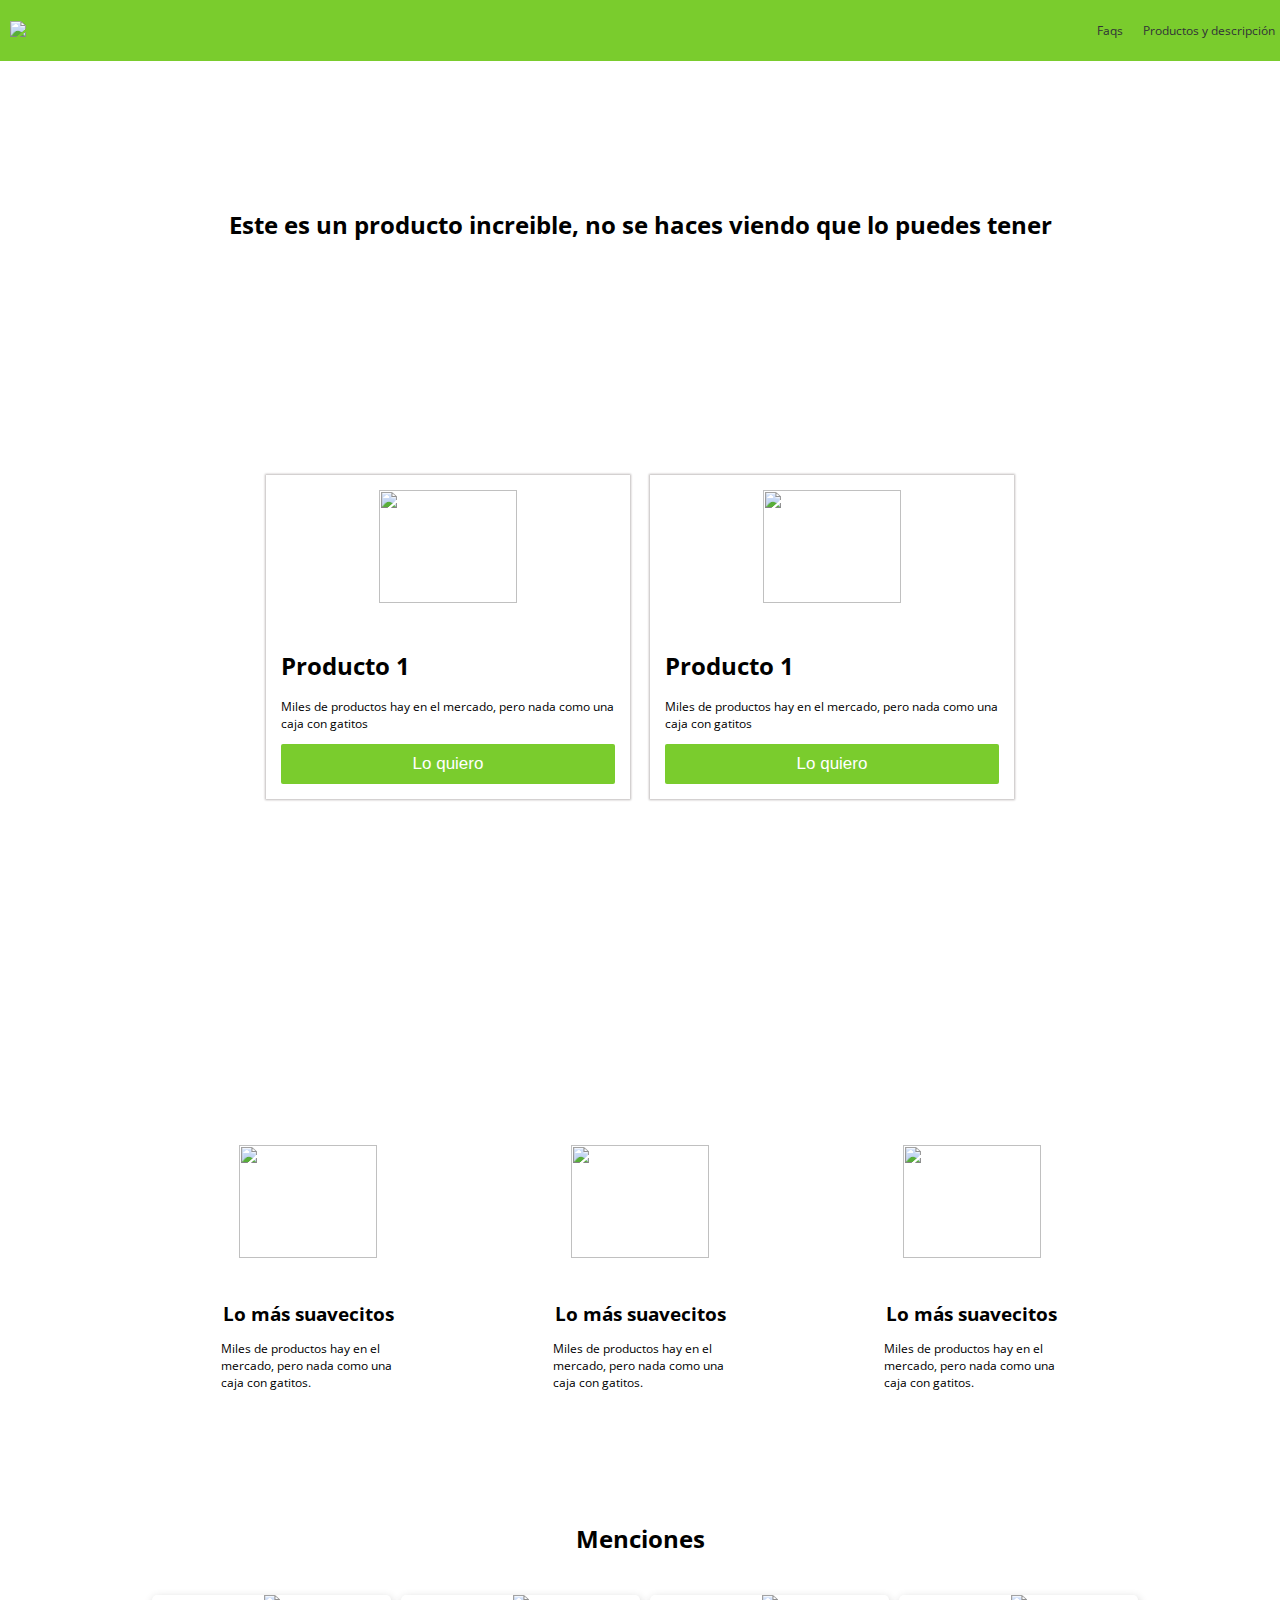
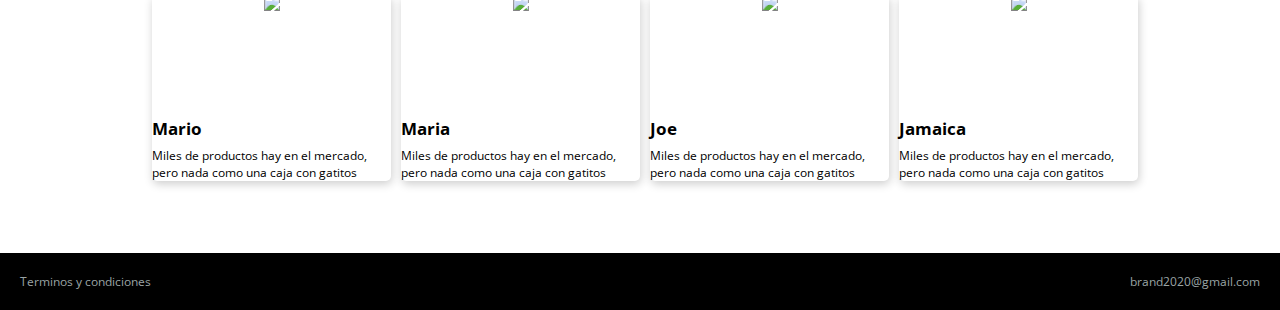
==== index.html @ 768c6e82 "Creamos un footer para mientras" ====
<!DOCTYPE html>
<html lang="es">
<head>
    <meta charset="UTF-8">
    <meta name="viewport" content="width=device-width, initial-scale=1.0">
    <link rel="stylesheet" href="css/estilos.css">
    <title>BRAND</title>
</head>
<body>
<!-- Aqui empieza el navbar -->
    <nav>
        <div class="brand_img">
            <img src="images/logo.png">
        </div>
        <div class="nav_options">
            <ul>
                <li><a href="#">Faqs</a></li>
                <li><a href="#">Productos y descripción</a></li>
            </ul>
        </div>
    </nav>
<!-- Aqui acaba el navbar -->

<!-- Comienza la seccion del main -->
    <div class="main_section">
        <h1>
            Este es un producto increible, no se haces viendo que lo puedes tener
        </h1>
    </div>
<!-- Finaliza la seccion del main -->

    <div class="products">
        <div class="product">
            <div class="content">

                <div class="img_content">
                    <img src="images/box1.png">
                </div>
                
                <H1>Producto 1</H1>
                <p>Miles de productos hay en el mercado, pero nada como una caja con gatitos</p>
                <button href="#" class="main_button">Lo quiero</button>
            </div>
        </div>
        
        <div class="product">
            <div class="content">
                
                <div class="img_content">
                    <img src="images/box2.png">
                </div>
                
                <H1>Producto 1</H1>
                <p>Miles de productos hay en el mercado, pero nada como una caja con gatitos</p>
                <button href="#" class="main_button">Lo quiero</button>
            </div>
        </div>
    </div>

<!-- Comienza la seccion de beneficions -->
    <div class="Tbeneficios">
        <div class="beneficio">
            <div class="contenido">
                <div class="img_content">
                    <img src="images/b1.png">
                </div>
                
                <h1>Lo más suavecitos</h1>
                <p>Miles de productos hay en el mercado, pero nada como una caja con gatitos.</p>

            </div>
        </div>
        <div class="beneficio">
            <div class="contenido">
                <div class="img_content">
                    <img src="images/b2.png">
                </div>

                <h1>Lo más suavecitos</h1>
                <p>Miles de productos hay en el mercado, pero nada como una caja con gatitos.</p>

            </div>
        </div>
        <div class="beneficio">
            <div class="contenido">
                <div class="img_content">
                    <img src="images/b3.png">
                </div>
    
                <h1>Lo más suavecitos</h1>
                <p>Miles de productos hay en el mercado, pero nada como una caja con gatitos.</p>

            </div>
        </div>
    </div>
<!-- Finaliza la seccion de beneficions -->    

<!-- Comienza la seccion de menciones -->
    <h1 class="mencionesTitle">Menciones</h1>
    <div class="menciones">

        <div class="mencion">
            <div class="ContenidoP">
                <div class="imagnes_menciones">
                    <img src="images/p1.png">
                </div>
                <h3>Mario</h3>
                <p>Miles de productos hay en el mercado, pero nada como una caja con gatitos</p>
            </div>
        </div>

        <div class="mencion">
            <div class="ContenidoP">
                <div class="imagnes_menciones">
                    <img src="images/p2.png">
                </div>
                <h3>Maria</h3>
                <p>Miles de productos hay en el mercado, pero nada como una caja con gatitos</p>
            </div>
        </div>

        <div class="mencion">
            <div class="ContenidoP">
                <div class="imagnes_menciones">
                    <img src="images/p3.png">
                </div>
                <h3>Joe</h3>
                <p>Miles de productos hay en el mercado, pero nada como una caja con gatitos</p>
            </div>
        </div>

        <div class="mencion">
            <div class="ContenidoP">
                <div class="imagnes_menciones">
                    <img src="images/p4.png">
                </div>
                <h3>Jamaica</h3>
                <p>Miles de productos hay en el mercado, pero nada como una caja con gatitos</p>
            </div>
        </div>

    </div>
<!-- Finaliza la seccion de menciones -->

    <footer>
        <a href="#">Terminos y condiciones</a>
        <a href="#">brand2020@gmail.com</a>
    </footer>


</body>
</html>
---- css/estilos.css ----
@import url('https://fonts.googleapis.com/css2?family=Open+Sans:wght@400;700&<display=swap');

/* *==================== V A R I A B L E S */
:root{
    --green-color:#7ACC2D;
    --white-color:white;
    --black-color:#313337;
    /* Espaciado */
    --speace:10px;
    /* Tipografia */
    --normal:12px;
    /* Box shadow */
    --box:0px 0px 2px 1px #c1bcbc;
}

html,body{
    padding: 0px;
    margin: 0px;
    font-size: var(--normal);
    font-family: "Open Sans", sans-serif;
}

nav{
    display: flex;
    position:fixed;
    padding: var(--speace);
    background-color: var(--green-color);
    color: white;
    width: 100%;
    justify-content: space-between;
    align-items: center;
}

nav ul{
    display: flex;
}

nav li{
    padding-left: 5px;
    padding-right: 15px;
    list-style: none;
}

nav li a{
    color: var(--black-color);
    text-decoration: none;
}

nav li a:hover{
    color: var(--white-color);
}

.main_section{
    padding: 15%;
    text-align: center;
}

.products{
    background-image: url("../images/curve.png");
    max-height: 80px;
    height: 100px;
    background-size: cover;
    background-position: center top;
    padding: 20%;
    display: flex;
}

.product{
    padding: var(--speace);
    margin-top: -240px;
}

.product .content{
    background-color: var(--white-color);
    padding: 15px;
    box-shadow: var(--box);
}

.img_content{
    text-align: center;
}

.main_button{
    background-color: var(--green-color);
    width: 100%;
    padding:var(--speace);
    color: white;
    font-size: 17px;
    border: 0;
    border-radius: 2px;
}

.main_button:hover{
    background-color: #5e9e22;
    cursor: pointer;
}

/* Sección de beneficios */
.Tbeneficios{
    display: flex;
    text-align: center;
    padding: 5%;
    margin-top: -60px;
    justify-content: space-evenly;
}

.beneficio{
    margin-top: 100px;
    width: 175px;
}

.beneficio .contenido{ 
    background-color: var(--white-color);
}

.beneficio .contenido h1{
    font-size: 19px;
    font-family: "Open Sans", Bold;
    text-align: center;
}

.beneficio .contenido p{
    font-size: 12px;
    font-family: "Open Sans";
    text-align: left;
}

.img_content img{
    margin-bottom: 30px;
    width: 138px;
    height: 113px;
}

.contenido:hover{
    background-color: #F2F3F4;
}

.beneficio:hover{
    background-color: var(--green-color);
}

/* Menciones */

.mencionesTitle{
    text-align: center;
    margin-top: 55px;
    margin-bottom: 40px;
}

.imagnes_menciones{
    width: 239px;
    height: 105px;
}

.menciones{
    margin-bottom: 55px;
    display: flex;
    justify-content: center;
    align-items: center;
    text-align: center;
}

.mencion{
    width: 239px;
    margin-left: 10px;
    margin-bottom: 5px;
    border-radius: 5px;
}

.mencion p{
    margin-top: -10px;
    font-size: 12px;
    text-align: left;
    font-family: "Open Sans";
}

.mencion h3{
    font-size: 17px;
    text-align: left;
    font-family: "Open Sans";
}

.ContenidoP{
    border-radius: 5px;
    box-shadow:  1px 3px 10px rgba(0, 0, 0, 0.2);
    background-color: white;
}

.ContenidoP:hover{
    background-color: #F2F3F4;
}

.mencion:hover{
    background-color: var(--green-color);
}

footer{
    background-color: black;
    padding: 20px;
    display: flex;
    justify-content: space-between;
}

footer a{
    color: #99A3A4;
    text-decoration: none;
}

footer a:hover{
    color: white;
    text-decoration: none;
}
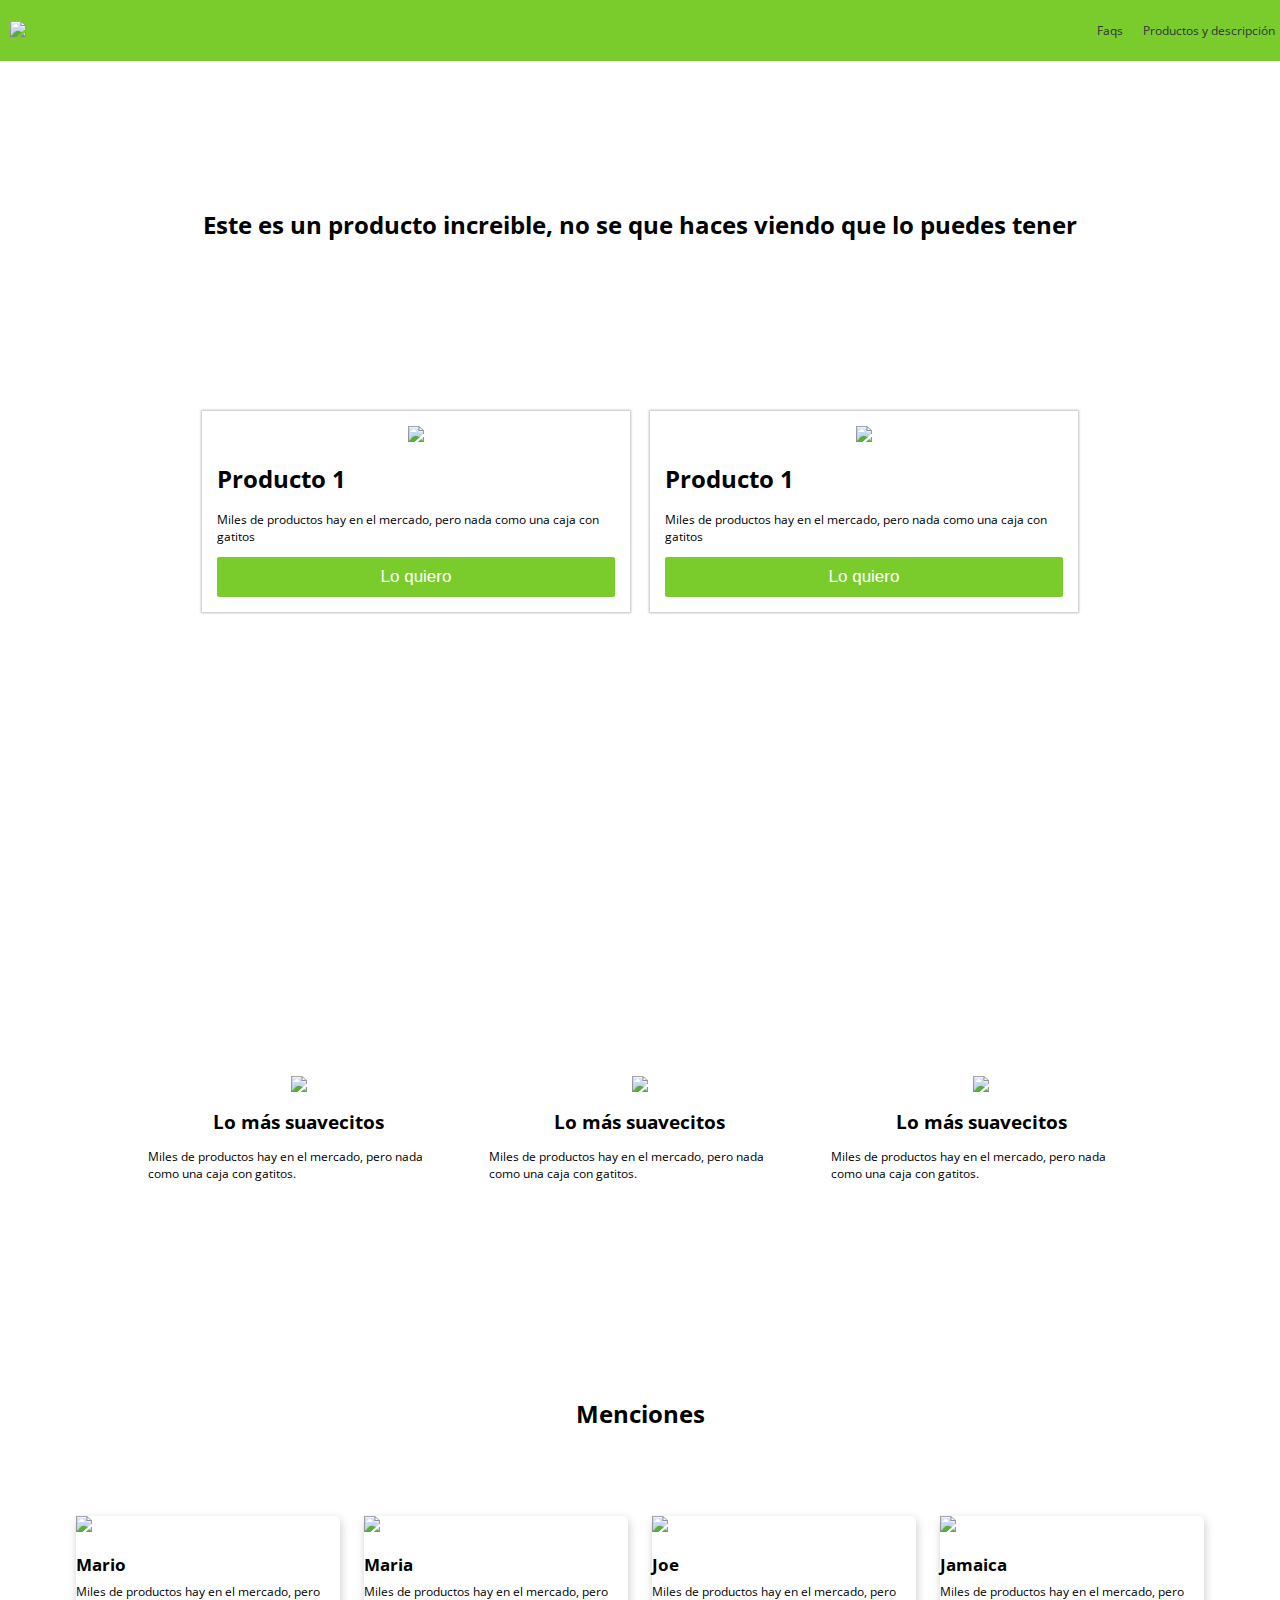
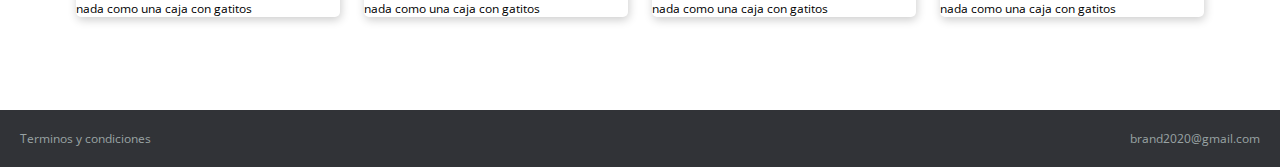
==== commit 0b5e6b2c: "Creamos la pagina de productos y la navegacion" ====
--- a/index.html
+++ b/index.html
@@ -3,36 +3,39 @@
 <head>
     <meta charset="UTF-8">
     <meta name="viewport" content="width=device-width, initial-scale=1.0">
+    <link rel="stylesheet" href="css/normalize.css">
+    <link rel="stylesheet" href="css/animation.css">
     <link rel="stylesheet" href="css/estilos.css">
+    <link rel="stylesheet" href="css/mobile.css">
+    
     <title>BRAND</title>
 </head>
 <body>
 <!-- Aqui empieza el navbar -->
-    <nav>
+    <nav class="fadeInDown">
         <div class="brand_img">
-            <img src="images/logo.png">
+            <a href="index.html"><img src="images/logo.png"></a>
         </div>
         <div class="nav_options">
             <ul>
                 <li><a href="#">Faqs</a></li>
-                <li><a href="#">Productos y descripción</a></li>
+                <li><a href="producto.html">Productos y descripción</a></li>
             </ul>
         </div>
     </nav>
 <!-- Aqui acaba el navbar -->
 
 <!-- Comienza la seccion del main -->
-    <div class="main_section">
+    <div class="main_section fadeIn">
         <h1>
-            Este es un producto increible, no se haces viendo que lo puedes tener
+            Este es un producto increible, no se que haces viendo que lo puedes tener
         </h1>
     </div>
 <!-- Finaliza la seccion del main -->
 
     <div class="products">
-        <div class="product">
+        <div class="product fadeInUp">
             <div class="content">
-
                 <div class="img_content">
                     <img src="images/box1.png">
                 </div>
@@ -43,7 +46,7 @@
             </div>
         </div>
         
-        <div class="product">
+        <div class="product fadeInUp">
             <div class="content">
                 
                 <div class="img_content">
@@ -58,16 +61,17 @@
     </div>
 
 <!-- Comienza la seccion de beneficions -->
-    <div class="Tbeneficios">
+    <div class="beneficios">
         <div class="beneficio">
             <div class="contenido">
                 <div class="img_content">
                     <img src="images/b1.png">
                 </div>
                 
-                <h1>Lo más suavecitos</h1>
-                <p>Miles de productos hay en el mercado, pero nada como una caja con gatitos.</p>
-
+                <div class="text_beneficio">
+                    <h1>Lo más suavecitos</h1>
+                    <p>Miles de productos hay en el mercado, pero nada como una caja con gatitos.</p>
+                </div>
             </div>
         </div>
         <div class="beneficio">
@@ -75,10 +79,10 @@
                 <div class="img_content">
                     <img src="images/b2.png">
                 </div>
-
-                <h1>Lo más suavecitos</h1>
-                <p>Miles de productos hay en el mercado, pero nada como una caja con gatitos.</p>
-
+                <div class="text_beneficio">
+                    <h1>Lo más suavecitos</h1>
+                    <p>Miles de productos hay en el mercado, pero nada como una caja con gatitos.</p>
+                </div>
             </div>
         </div>
         <div class="beneficio">
@@ -86,18 +90,18 @@
                 <div class="img_content">
                     <img src="images/b3.png">
                 </div>
-    
-                <h1>Lo más suavecitos</h1>
-                <p>Miles de productos hay en el mercado, pero nada como una caja con gatitos.</p>
-
+                <div class="text_beneficio">
+                    <h1>Lo más suavecitos</h1>
+                    <p>Miles de productos hay en el mercado, pero nada como una caja con gatitos.</p>
+                </div>
             </div>
         </div>
     </div>
 <!-- Finaliza la seccion de beneficions -->    
 
 <!-- Comienza la seccion de menciones -->
-    <h1 class="mencionesTitle">Menciones</h1>
-    <div class="menciones">
+<h1 class="mencionesTitle">Menciones</h1>
+<div class="menciones">
 
         <div class="mencion">
             <div class="ContenidoP">
@@ -109,7 +113,7 @@
             </div>
         </div>
 
-        <div class="mencion">
+        <div class="mencion" class="fadeInUp">
             <div class="ContenidoP">
                 <div class="imagnes_menciones">
                     <img src="images/p2.png">
@@ -134,19 +138,18 @@
                 <div class="imagnes_menciones">
                     <img src="images/p4.png">
                 </div>
-                <h3>Jamaica</h3>
-                <p>Miles de productos hay en el mercado, pero nada como una caja con gatitos</p>
+                <div class="text">
+                    <h3>Jamaica</h3>
+                    <p>Miles de productos hay en el mercado, pero nada como una caja con gatitos</p>
+                </div>
             </div>
         </div>
 
     </div>
 <!-- Finaliza la seccion de menciones -->
-
     <footer>
         <a href="#">Terminos y condiciones</a>
         <a href="#">brand2020@gmail.com</a>
     </footer>
-
-
 </body>
 </html>--- a/css/animation.css
+++ b/css/animation.css
@@ -0,0 +1,54 @@
+.fadeIn{
+    animation-duration: 4s;
+    -webkit-animation-duration: 4s;
+
+    animation-name: fadeIn;
+    -webkit-animation-name: fadeIn;
+}
+@keyframes fadeIn{
+    from{
+        opacity: 0;
+    }to{
+        opacity: 1;
+    }
+}
+
+.fadeInDown{
+    animation-duration: 1s;
+    -webkit-animation-duration: 1s;
+    animation-fill-mode: both;
+    -webkit-animation-fill-mode: both;
+    animation-name: fadeInDow;
+    -webkit-animation-name: fadeInDow;
+}
+@keyframes fadeInDow{
+    from{
+        opacity: 0;
+        transform: translate3d(0,-100%,0);
+        -webkit-transform: translate3d(0,-100%,0);
+    }to{
+        opacity: 1;
+        transform: translate3d(0,0,0);
+        -webkit-transform: translate3d(0,0,0);
+    }
+}
+
+.fadeInUp{
+    animation-duration: 1s;
+    -webkit-animation-duration: 1s;
+    animation-fill-mode: both;
+    -webkit-animation-fill-mode: both;
+    animation-name: fadeInUp;
+    -webkit-animation-name: fadeInUp;
+}
+@keyframes fadeInUp{
+    from{
+        opacity: 0;
+        transform: translate3d(0,100%,0);
+        -webkit-transform: translate3d(0,100%,0);
+    }to{
+        opacity: 1;
+        transform: translate3d(0,0,0);
+        -webkit-transform: translate3d(0,0,0);
+    }
+}--- a/css/estilos.css
+++ b/css/estilos.css
@@ -57,12 +57,12 @@
 
 .products{
     background-image: url("../images/curve.png");
-    max-height: 80px;
-    height: 100px;
+    padding: 15%;
+    background-position: center top;
+    background-repeat: no-repeat;
+    display: flex;
+    height: 95px;
     background-size: cover;
-    background-position: center top;
-    padding: 20%;
-    display: flex;
 }
 
 .product{
@@ -96,21 +96,23 @@
 }
 
 /* Sección de beneficios */
-.Tbeneficios{
+.beneficios{
     display: flex;
-    text-align: center;
-    padding: 5%;
-    margin-top: -60px;
-    justify-content: space-evenly;
+    padding: 10%;
 }
 
 .beneficio{
-    margin-top: 100px;
-    width: 175px;
+    text-align: center;
+    padding: 20px;
+}
+
+.text_beneficio{
+    text-align: justify;
 }
 
 .beneficio .contenido{ 
     background-color: var(--white-color);
+    text-align: center;
 }
 
 .beneficio .contenido h1{
@@ -126,17 +128,11 @@
 }
 
 .img_content img{
-    margin-bottom: 30px;
-    width: 138px;
-    height: 113px;
+    max-width: 100px;
 }
 
 .contenido:hover{
     background-color: #F2F3F4;
-}
-
-.beneficio:hover{
-    background-color: var(--green-color);
 }
 
 /* Menciones */
@@ -144,27 +140,22 @@
 .mencionesTitle{
     text-align: center;
     margin-top: 55px;
-    margin-bottom: 40px;
+    margin-bottom: 10px;
 }
 
-.imagnes_menciones{
-    width: 239px;
-    height: 105px;
+.menciones .mencion img{
+    width: 100%;
 }
 
 .menciones{
-    margin-bottom: 55px;
     display: flex;
-    justify-content: center;
-    align-items: center;
-    text-align: center;
+    padding: 5%;
 }
 
 .mencion{
-    width: 239px;
-    margin-left: 10px;
     margin-bottom: 5px;
     border-radius: 5px;
+    padding: var(--normal);
 }
 
 .mencion p{
@@ -190,12 +181,8 @@
     background-color: #F2F3F4;
 }
 
-.mencion:hover{
-    background-color: var(--green-color);
-}
-
 footer{
-    background-color: black;
+    background-color: var(--black-color);
     padding: 20px;
     display: flex;
     justify-content: space-between;
